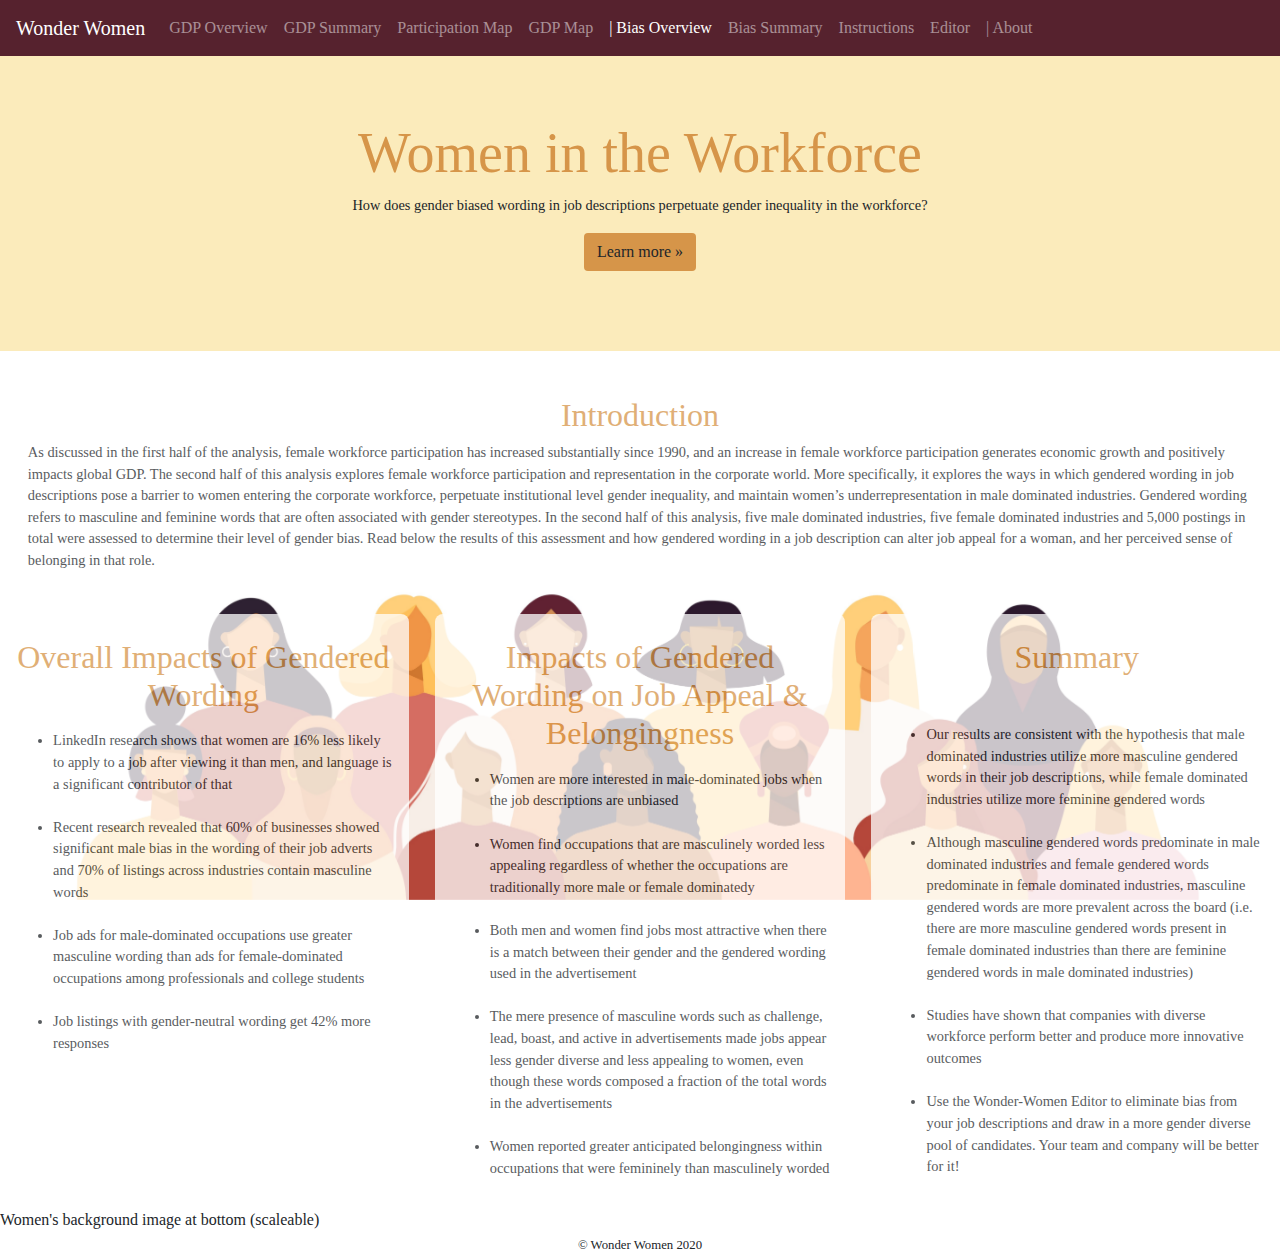
==== Project-3/app/templates/bias.html @ 6f826d44 "Toshes first push" ====
<!DOCTYPE html>
<html lang="en-us">

  <head>

    <!-- Required meta tags -->
    <meta charset="UTF-8">
    <meta name="viewport" content="width=device-width, initial-scale=1, shrink-to-fit=no">

    <!-- Bootstrap CDN -->
    <link rel="stylesheet" href="https://stackpath.bootstrapcdn.com/bootstrap/4.3.1/css/bootstrap.min.css" integrity="sha384-ggOyR0iXCbMQv3Xipma34MD+dH/1fQ784/j6cY/iJTQUOhcWr7x9JvoRxT2MZw1T" crossorigin="anonymous">

    <!-- Set up CSS Style sheet -->
    <link rel="stylesheet" href="../static/css/style.css">

    <!-- Title of webpage -->
    <title>Wonder Women | Final Project | Gender Bias in Job Descriptions</title>

</head>

<body>
    
    <!-- Navigation bar at top (sticky) -->
    <nav class="navbar sticky-top navbar-expand-lg navbar-dark" style="background-color: #56222E;">
        <a class="navbar-brand" href="#">Wonder Women</a>
        <button class="navbar-toggler" type="button" data-toggle="collapse" data-target="#navbarSupportedContent" aria-controls="navbarSupportedContent" aria-expanded="false" aria-label="Toggle navigation">
            <span class="navbar-toggler-icon"></span>
        </button>

         <!-- Individually linked pages in navigation bar -->
        <div class="collapse navbar-collapse" id="navbarSupportedContent">
            <ul class="navbar-nav mr-auto">
              <li class="nav-item">
                <a class="nav-link" href="index.html">GDP Overview</a>
              </li>
              <li class="nav-item">
                <a class="nav-link" href="summary.html">GDP Summary</a>
              </li>
              <li class="nav-item">
                <a class="nav-link" href="participation.html">Participation Map</a>
              </li>
              <li class="nav-item">
                <a class="nav-link" href="gdp.html">GDP Map</a>
              </li>
              <li class="nav-item active">
                <a class="nav-link" href="#">| Bias Overview<span class="sr-only">(current)</span></a>
              </li>
              <li class="nav-item">
                <a class="nav-link" href="proof.html">Bias Summary</a>
              </li>
              <li class="nav-item">
                <a class="nav-link" href="editor.html">Instructions</a>
              </li>
              <li class="nav-item">
                <a class="nav-link" href="tool.html">Editor</a>
              </li>
              <li class="nav-item">
                <a class="nav-link" href="ending.html">| About</a>
              </li>
            </ul>
          </div>
        </nav>

    <!-- Jumbotron (scaleable) -->
    <div class="jumbotron jumbotron-fluid" style="background-color: #FBEBBB;">
        <div class="container">
            <h1 class="display-4 h1phase2">Women in the Workforce</h1>
            <p class="lead font-weight-normal">How does gender biased wording in job descriptions perpetuate gender inequality in the workforce?</p>
            <p><a class="btn btn-darkphase2" href="proof.html" role="button">Learn more »</a></p>
        </div>
    </div>
 
    <!-- Creates the overall grid layout of page (scaleable) -->
    <div class="container-fluid">

      <!-- Row -->
      <div class="row">
          <br>
          <br>
          <br>
          <br>
          <br>
          <div class="container text-box col">
            <h1 class="display-5 font-weight-light h1phase2">Introduction</h1>
            <p class="lead font-weight-normal">As discussed in the first half of the analysis, female workforce participation has increased substantially since 1990, and an increase in female workforce participation generates economic growth and positively impacts global GDP. The second half of this analysis explores female workforce participation and representation in the corporate world. More specifically, it explores the ways in which gendered wording in job descriptions pose a barrier to women entering the corporate workforce, perpetuate institutional level gender inequality, and maintain women’s underrepresentation in male dominated industries. Gendered wording refers to masculine and feminine words that are often associated with gender stereotypes. In the second half of this analysis, five male dominated industries, five female dominated industries and 5,000 postings in total were assessed to determine their level of gender bias. Read below the results of this assessment and how gendered wording in a job description can alter job appeal for a woman, and her perceived sense of belonging in that role. 
            </p>
          </div>

          <div class="row">
              <div class="text-box col">
                                  <br>
                <h1 class="display-5 font-weight-light h1phase2">Overall Impacts of Gendered Wording</h1>
                <p>
                  <ul class="lead font-weight-normal">
                    <li>
                      LinkedIn research shows that women are 16% less likely to apply to a job after viewing it than men, and language is a significant contributor of that
                    </li>
                    <br>
                    <li>
                      Recent research revealed that 60% of businesses showed significant male bias in the wording of their job adverts and 70% of listings across industries contain masculine words
                    </li>
                    <br>
                    <li>
                      Job ads for male-dominated occupations use greater masculine wording than ads for female-dominated occupations among professionals and college students
                    </li>
                    <br>
                    <li>
                      Job listings with gender-neutral wording get 42% more responses
                    </li>
                  </ul>
                </p>
              
            </div>

            <div class="text-box col">

              <br>
              <h1 class="display-5 font-weight-light h1phase2">Impacts of Gendered Wording on Job Appeal & Belongingness
              </h1>
              <p>
                <ul class="lead font-weight-normal">
                  <li>
                    Women are more interested in male-dominated jobs when the job descriptions are unbiased
                  </li>
                  <br>
                  <li>
                    Women find occupations that are masculinely worded less appealing regardless of whether the occupations are traditionally more male or female dominatedy
                  </li>
                  <br>
                  <li>
                    Both men and women find jobs most attractive when there is a match between their gender and the gendered wording used in the advertisement
                  </li>
                  <br>
                  <li>
                    The mere presence of masculine words such as challenge, lead, boast, and active in advertisements made jobs appear less gender diverse and less appealing to women, even though these words composed a fraction of the total words in the advertisements
                  </li>
                  <br>
                  <li>
                    Women reported greater anticipated belongingness within occupations that were femininely than masculinely worded
                  </li>
                </ul>
              </p>
            
          </div>

            <div class="text-box col"><br>
                <h1 class="display-5 font-weight-light h1phase2">Summary</h1>
                <br>
                <p>
                  <ul class="lead font-weight-normal">
                    <li>
                      Our results are consistent with the hypothesis that male dominated industries utilize more masculine gendered words in their job descriptions, while female dominated industries utilize more feminine gendered words 
                    </li>
                    <br>
                    <li>
                      Although masculine gendered words predominate in male dominated industries and female gendered words predominate in female dominated industries, masculine gendered words are more prevalent across the board (i.e. there are more masculine gendered words present in female dominated industries than there are feminine gendered words in male dominated industries)
                    </li>
                    <br>
                    <li>
                      Studies have shown that companies with diverse workforce perform better and produce more innovative outcomes
                    </li>
                    <br>
                    <li>
                      Use the Wonder-Women Editor to eliminate bias from your job descriptions and draw in a more gender diverse pool of candidates. Your team and company will be better for it!
                    </li>
                  </ul>
                </p>
              </div>
            </div>
        </div>
      </div>
    </div>

      Women's background image at bottom (scaleable)
      <div class="fixed-bottom text-center"><img src="../static/img/2RowsOfWomen_shutterstock_1671164629_cropped.jpg" class="img-fluid" alt="Responsive image"/></div>
    
  </div>

<!-- Copyright footer (centered) -->
<footer class="container sticky-bottom text-center">
  <p><small>© Wonder Women 2020</small></p>
</footer>

</body>

</html>
---- Project-3/app/static/css/style.css ----
h1 {
  text-align: center;
  color: #56222E;
  font-size: 2em;
}

.h1phase2 {
  color: #D69549;
}

h3 {
  color: #56222E;
  font-size: 1em;
  text-align: center;
}

.h3phase2 {
  color: #D69549;
}

.h3phase2tool {
font-size: 35px;
}

body, html {
  width: 100%;
  height: 100%;
  font-family: verdana;
  /* padding: 0;
  margin: 0; */
}

#fem-map {
  position: relative;
  height: 600px;
  width: 100%;  
}

#fem-map-sum {
  position: relative;
  height: 350px;
  width: 100%;  
}

#gdp-map {
  position: relative;
  height: 600px; 
  width: 100%;  
}

#gdp-map-sum {
  position: relative;
  height: 350px; 
  width: 100%;  
}



.jumbotron {
  text-align: center;
  position: relative;
  z-index:5;
}

.img-fluid {
  /* text-align: center; */
  position: rabsolute;
  z-index:1;
}

.fourth-row {
margin-top: 5%;
}

.text-box {
  background-color: white;
  opacity: 0.75;
  border-radius: 8px;
  margin: 1%;
  z-index: 3;
}

.summary-text-box {
  background-color: white;
  opacity: 0.75;
  border-radius: 8px;
  z-index: 3;
  font-size: .8em
}

.details-text-box {
  background-color: white;
  opacity: 0.75;
  border-radius: 8px;
  z-index: 3;
  font: 13px verdana;
}

div.sticky-bottom {
  z-index: 2;
}

div.fixed-bottom {
  z-index: 1;
}

div.background {
  opacity: 0.15;
}

.btn-dark {
  background-color: #56222E;
  z-index: 4;
}
.btn-darkphase2 {
  background-color: #D69549;
}
ul.lead {
  font-size: .9em
}

p.lead {
  font-size: .9em
}

.leaflet-popup-content {
  text-align: center;
}

.team {
  margin: 0;
  padding: 0
}

.names{
text-indent: 1.3cm ;
}
/* CSS from the Leaflet-Choropleth documentation */
.legend {
  padding: 6px 8px;
  font: 12px verdana;
  font-weight: bold;
  color: #555;
  background: #fff;
  background: rgba(255, 255, 255, 0.8);
  border-radius: 5px;
  box-shadow: 0 0 15px rgba(0, 0, 0, 0.2);
  line-height: 1.5em;
  color: white;
  width: 80%;
  height: 80%;
}

/* color square indicating the square */
.legend i {
  width: 18px;
  height: 1.5em;
  float: left;
  margin-right: 8px;
  opacity: 0.9;
}

.legend ul {
  padding: 0;
  margin: 0;
  clear: both;
  list-style-type: none;
}

.legend li {
  display: inline-block;
  width: 50px;
  height: 22px;
}
.legend .min {
  float: left;
  padding-bottom: 5px;
}
.legend .max {
  float: right;
}

.info {
  background-color: #A9A9A9;
  width: 40%;
  color: white;
  font-size: 10px;
  padding: 1em;
  line-height: 2em;
  font-family: 'verdana';
}

.infoside {
  background-color: #A9A9A9;
  width: 120%;
  color: white;
  font-size: 10px;
  padding: 1em;
  line-height: 2em;
  font-family: 'verdana';
}

.info h6 {
  padding: 0;
  margin-top: 0;
  font-family: 'verdana';
}
h6 {
  font-family: 'verdana';
  font-weight: bold;
}
.infoside h3 {
  padding: none;
  font-weight: bold;
  font-style: italic;
  color: #ffd32a;
  font-size: 12px;
}
.slidecontainer {
  width: 100%; /* Width of the outside container */
}
/* The slider itself */
.slider {
  -webkit-appearance: none;  /* Override default CSS styles */
  appearance: none;
  width: 100%; /* Full-width */
  height: 25px; /* Specified height */
  background: #A9A9A9; /* Grey background */
  outline: none; /* Remove outline */
  opacity: 0.9; /* Set transparency (for mouse-over effects on hover) */
  -webkit-transition: .2s; /* 0.2 seconds transition on hover */
  transition: opacity .2s;
}
/* Mouse-over effects */
.slider:hover {
  opacity: 1; /* Fully shown on mouse-over */
}
/* The slider handle (use -webkit- (Chrome, Opera, Safari, Edge) and -moz- (Firefox) to override default look) */
.slider::-webkit-slider-thumb {
  -webkit-appearance: none; /* Override default look */
  appearance: none;
  width: 25px; /* Set a specific slider handle width */
  height: 25px; /* Slider handle height */
  background: #bd5742; /* Green background */
  cursor: pointer; /* Cursor on hover */
}
.slider::-moz-range-thumb {
  width: 25px; /* Set a specific slider handle width */
  height: 25px; /* Slider handle height */
  background: #bd5742; /* Green background */
  cursor: pointer; /* Cursor on hover */
}

/* _________________________________
THE FOLLOWING IS CODE FOR THE TOOL: */
/* 
.adverb {
  background: #c4e3f3;
}

.qualifier {
  background: #c4e3f3;
}

.passive {
  background: #c4ed9d;
}

.complex {
  background: #e3b7e8;
}

.hardSentence {
  background: #f7ecb5;
}

.veryHardSentence {
  background: #e4b9b9;
}

#text-area,

#output {
  width: 100%;
}

#left {
  width: 75%;
  position: absolute;
  left: 2.5%;
}

#right {
  width: 20%;
  position: absolute;
  right: 2.5%;
}

.counter {
  position: relative;
  padding: 5% 5%;
  margin: 5% 0 0 5%;
  border-radius: 8px;
} */

/* _________________________________*/

/* Tooltip container */
.feminine {
  position: relative;
  display: inline-block;
  border-bottom: 1px dotted black; /* If you want dots under the hoverable text */
  background: #dea297;
  cursor: pointer;
}

/* Tooltip text */
.feminine .tooltiptext {
  visibility: hidden;
  width: 180px;
  background-color: white;
  border: 1rem solid #dea297;
  color: #dea297;
  text-align: center;
  padding: 5px 0;
  border-radius: 6px;
  cursor: pointer;
 
  /* Position the tooltip text - see examples below! */
  position: absolute;
  z-index: 1;
  top: -5px;
  left: 120%;
}

.feminine .tooltiptext::after {
  content: "";
  position: absolute;
  top: 3%;
  right: 111%;
  margin-top: -7px;
  border-width: 8px;
  border-style: solid;
  border-color: transparent #dea297 transparent transparent;
}

/* Show the tooltip text when you mouse over the tooltip container */
.feminine:hover .tooltiptext {
  visibility: visible;
  cursor: pointer;
}

/* Tooltip container */
.masculine {
  position: relative;
  display: inline-block;
  border-bottom: 1px dotted black; /* If you want dots under the hoverable text */
  background: #F2C67A;
  cursor: pointer;
}

/* Tooltip text */
.masculine .tooltiptext {
  visibility: hidden;
  width: 180px;
  background-color: white;
  border: 1rem solid #F2C67A;
  color: #F2C67A;
  text-align: center;
  padding: 5px 0;
  border-radius: 6px;
  cursor: pointer;
  /* Position the tooltip text - see examples below! */
  position: absolute;
  z-index: 1;
  top: -5px;
  left: 110%;
}

.masculine .tooltiptext::after {
  content: "";
  position: absolute;
  top: 3%;
  right: 111%;
  margin-top: -7px;
  border-width: 8px;
  border-style: solid;
  border-color: transparent #F2C67A transparent transparent;
}

/* Show the tooltip text when you mouse over the tooltip container */
.masculine:hover .tooltiptext {
  visibility: visible;
  cursor: pointer;

}

.Readability {

 
  background: #FBEBBB;

}

/* Tooltip container */
.pronoun {
  position: relative;
  display: inline-block;
  border-bottom: 1px dotted black; /* If you want dots under the hoverable text */
  cursor: pointer;
  background: #be6276;
  
}

/* Tooltip text */
.pronoun .tooltiptext {
  visibility: hidden;
  width: 180px;
  background-color: white;
  border: 1rem solid #b44c63;
  color: #a63a52 ;
  text-align: center;
  padding: 5px 0;
  border-radius: 6px;
  cursor: pointer;
  /* Position the tooltip text - see examples below! */
  position: absolute;
  z-index: 1;
  top: -5px;
  left: 125%;
}

.pronoun .tooltiptext::after {
  content: "";
  position: absolute;
  top: 3%;
  right: 111%;
  margin-top: -7px;
  border-width: 8px;
  border-style: solid;
  border-color: transparent #a63a52 transparent transparent;
}

/* Show the tooltip text when you mouse over the tooltip container */
.pronoun:hover .tooltiptext {
  visibility: visible;
  cursor: pointer;
}





/* Tooltip container */
.superlative {
  position: relative;
  display: inline-block;
  border-bottom: 1px dotted black; /* If you want dots under the hoverable text */
  cursor: pointer;
  background: #c4ad8c;
  
}

/* Tooltip text */
.superlative .tooltiptext {
  visibility: hidden;
  width: 180px;
  background-color: white;
  border: 1rem solid #a18e71;
  color: #a18e71 ;
  text-align: center;
  padding: 5px 0;
  border-radius: 6px;
  cursor: pointer;
  /* Position the tooltip text - see examples below! */
  position: absolute;
  z-index: 1;
  top: -5px;
  left: 110%;
}

.superlative .tooltiptext::after {
  content: "";
  position: absolute;
  top: 3%;
  right: 111%;
  margin-top: -7px;
  border-width: 8px;
  border-style: solid;
  border-color: transparent #a18e71 transparent transparent;
}

/* Show the tooltip text when you mouse over the tooltip container */
.superlative:hover .tooltiptext {
  visibility: visible;
  cursor: pointer;
}




.overallscore {
  
  background: #FBEBBB;
 /* height: 110px;
  width: 110px;
  background-color:#FBEBBB;
  border-radius: 50%;
  border: dashed #56222e;*/
  
}
.score {
  
  background: #FBEBBB;
  
  
}
.gendercoding {
  
  background: #FBEBBB;
  
}
#text-area{
  
  border-radius: 6px;
  text-align: left;
  
}

#output {

  width: 100%;

}


#left {

  width: 75%;

  position: absolute;

  left: 2.5%;
  

}

#right {

  width: 20%;

  position: absolute;

  right: 2.5%;

}



.counter {

  position: relative;

  padding: 5% 5%;

  margin: 5% 0 0 5%;

  border-radius: 8px;

}

button{
  background: #DAA095 ;
  color: white;
  font-family: sans-serif;
  font-size: 1rem;
  cursor: pointer;
  display: inline-block;
  margin-left :5px;
}

button:hover,
button:focus {
    background: #56222E;
}

button:focus {
    outline: 1px solid #fff;
    outline-offset: -4px;
}
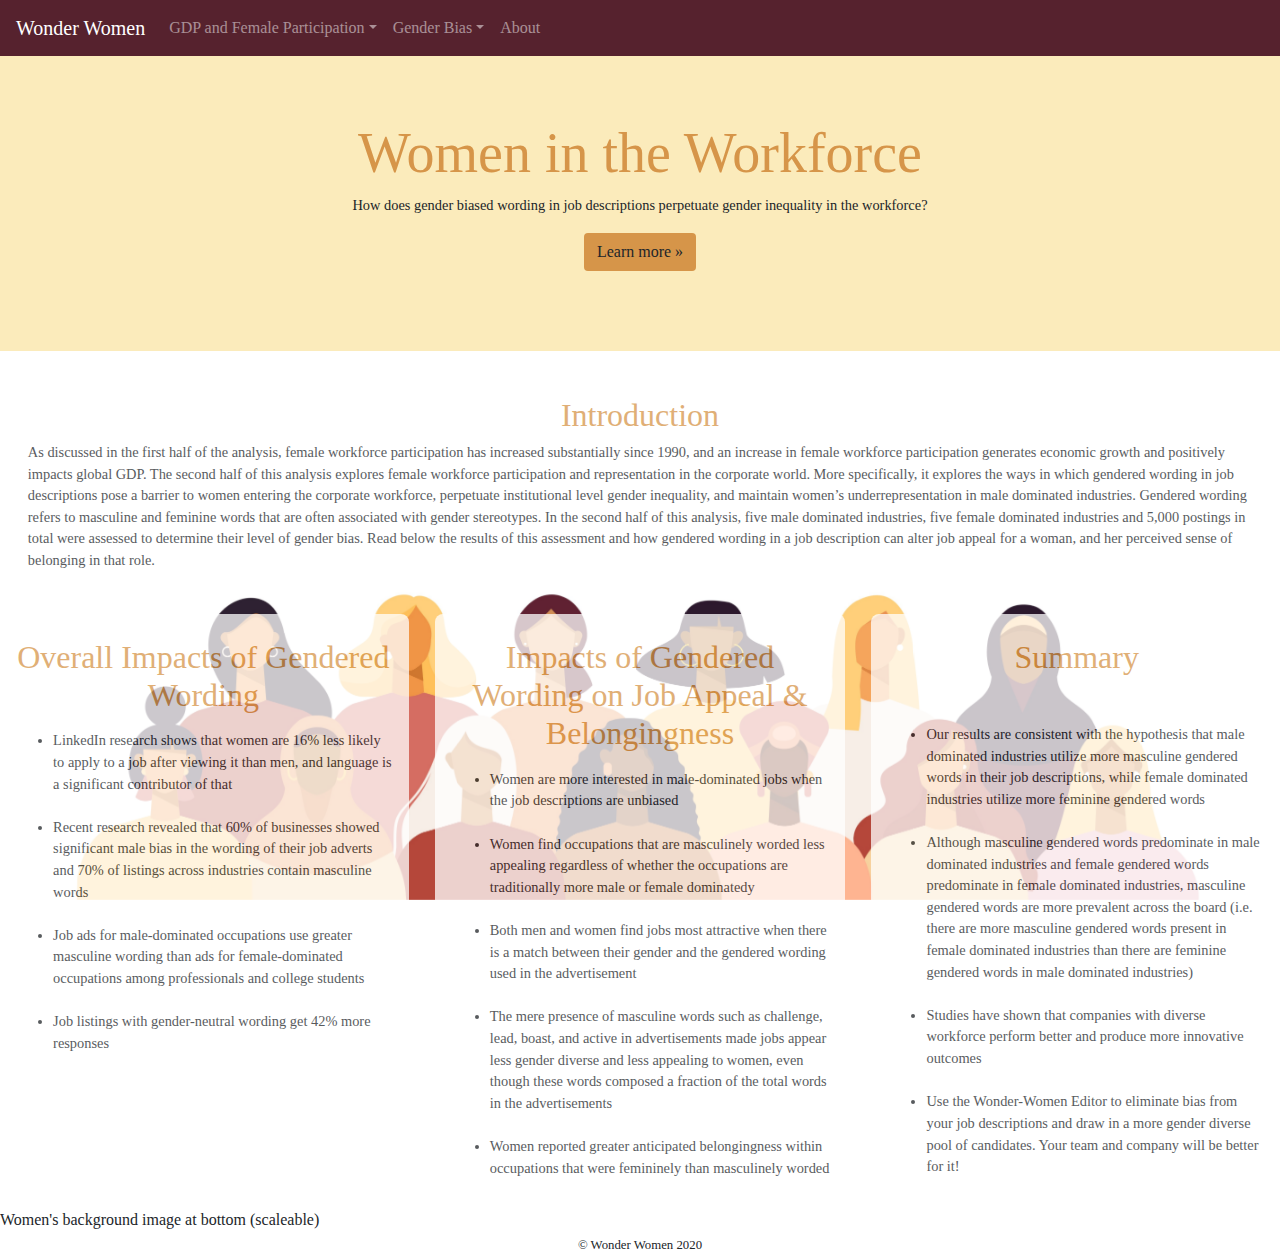
==== commit 458d07f1: "additional function" ====
--- a/Project-3/app/templates/bias.html
+++ b/Project-3/app/templates/bias.html
@@ -12,6 +12,13 @@
 
     <!-- Set up CSS Style sheet -->
     <link rel="stylesheet" href="../static/css/style.css">
+
+    <!-- Dropdwon Menu -->
+    <!-- <link rel="stylesheet" href="https://stackpath.bootstrapcdn.com/bootstrap/4.5.0/css/bootstrap.min.css">
+    <link rel="stylesheet" href="https://maxcdn.bootstrapcdn.com/font-awesome/4.7.0/css/font-awesome.min.css"> -->
+    <script src="https://code.jquery.com/jquery-3.5.1.min.js"></script>
+    <script src="https://cdn.jsdelivr.net/npm/popper.js@1.16.0/dist/umd/popper.min.js"></script>
+    <script src="https://stackpath.bootstrapcdn.com/bootstrap/4.5.0/js/bootstrap.min.js"></script>
 
     <!-- Title of webpage -->
     <title>Wonder Women | Final Project | Gender Bias in Job Descriptions</title>
@@ -30,32 +37,28 @@
          <!-- Individually linked pages in navigation bar -->
         <div class="collapse navbar-collapse" id="navbarSupportedContent">
             <ul class="navbar-nav mr-auto">
+              <li class="nav-item dropdown">
+                <a href="#" class="nav-link dropdown-toggle" data-toggle="dropdown">GDP and Female Participation</a>
+                <div class="dropdown-menu">
+                    <a href="index.html" class="dropdown-item">GDP Overview</a>
+                    <a href="summary.html" class="dropdown-item">GDP Summary</a>
+                    <div class="dropdown-divider"></div>
+                    <a href="participation.html" class="dropdown-item">Participation Map</a>
+                    <a href="gdp.html" class="dropdown-item">GDP Map</a>
+                </div>
+            </li>
+            <li class="nav-item dropdown">
+              <a href="#" class="nav-link dropdown-toggle" data-toggle="dropdown">Gender Bias</a>
+              <div class="dropdown-menu">
+                  <a href="bias.html" class="dropdown-item active">Bias Overview</a>
+                  <a href="proof.html" class="dropdown-item">Bias Summary</a>
+                  <div class="dropdown-divider"></div>
+                  <a href="editor.html" class="dropdown-item">Instructions</a>
+                  <a href="tool.html" class="dropdown-item"> Editor</a>
+              </div>
+            </li>
               <li class="nav-item">
-                <a class="nav-link" href="index.html">GDP Overview</a>
-              </li>
-              <li class="nav-item">
-                <a class="nav-link" href="summary.html">GDP Summary</a>
-              </li>
-              <li class="nav-item">
-                <a class="nav-link" href="participation.html">Participation Map</a>
-              </li>
-              <li class="nav-item">
-                <a class="nav-link" href="gdp.html">GDP Map</a>
-              </li>
-              <li class="nav-item active">
-                <a class="nav-link" href="#">| Bias Overview<span class="sr-only">(current)</span></a>
-              </li>
-              <li class="nav-item">
-                <a class="nav-link" href="proof.html">Bias Summary</a>
-              </li>
-              <li class="nav-item">
-                <a class="nav-link" href="editor.html">Instructions</a>
-              </li>
-              <li class="nav-item">
-                <a class="nav-link" href="tool.html">Editor</a>
-              </li>
-              <li class="nav-item">
-                <a class="nav-link" href="ending.html">| About</a>
+                <a class="nav-link" href="ending.html">About</a>
               </li>
             </ul>
           </div>
